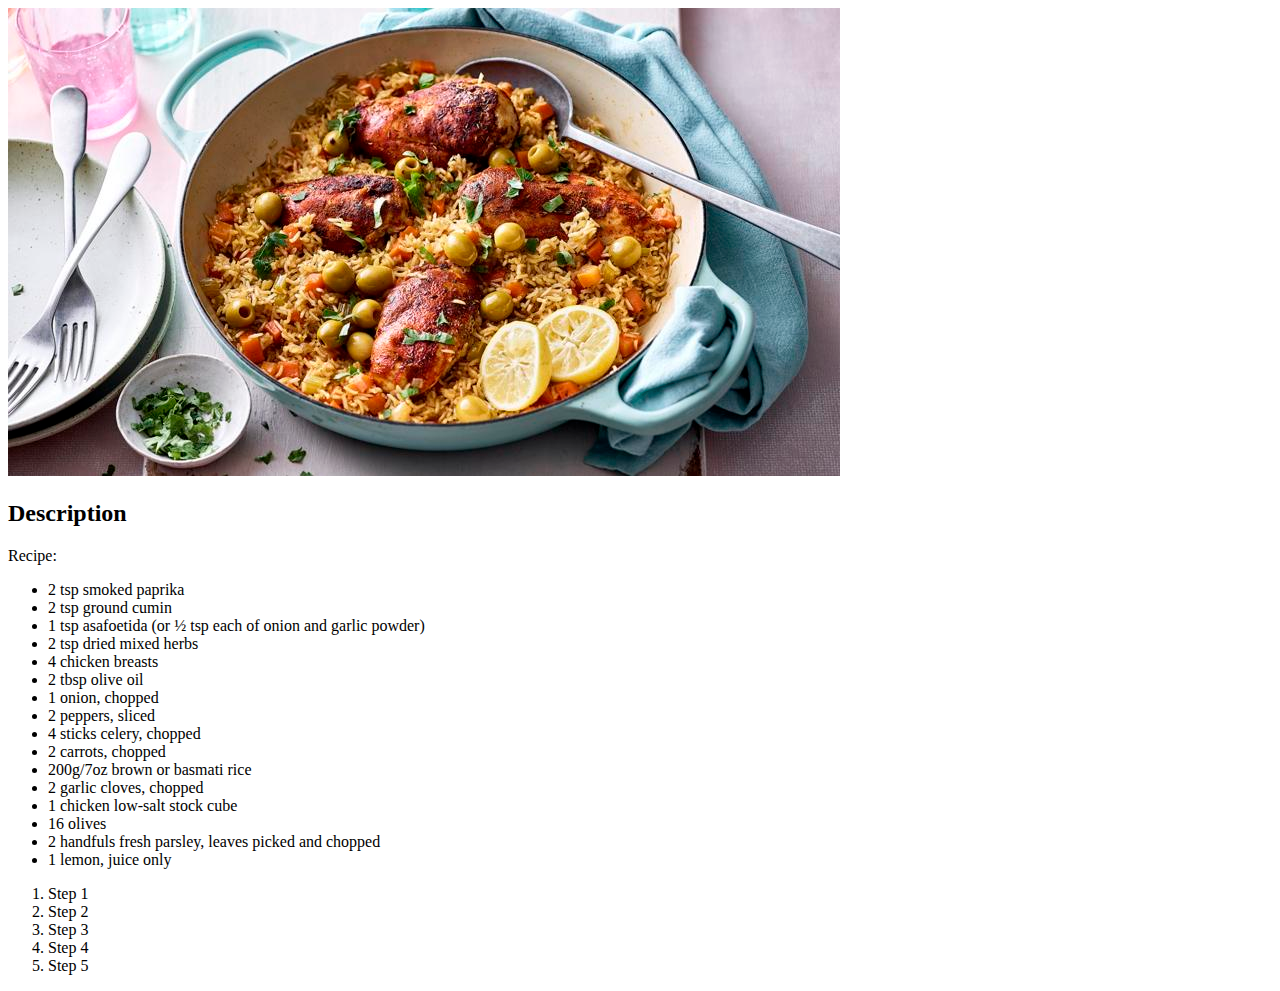
==== recipes/Cajunrice.html @ 94acbdfb "finished basic HTML layout" ====
<!DOCTYPE html>
<html lang="en">
<head>
    <meta charset="UTF-8">
    <meta http-equiv="X-UA-Compatible" content="IE=edge">
    <meta name="viewport" content="width=device-width, initial-scale=1.0">
    <title><h1>Rice-pudding</h1></title>
   
</head>
<body>
    <img src="./Images/Cajunrice.jpg" alt="Rice Pudding">
    <h2>Description</h2>
    <p> Recipe:

        <ul>
            <li>2 tsp smoked paprika</li>
            <li>2 tsp ground cumin</li>
            <li>1 tsp asafoetida (or ½ tsp each of onion and garlic powder)</li>
            <li>2 tsp dried mixed herbs</li>
            <li>4 chicken breasts</li>
            <li>2 tbsp olive oil</li>
            <li>1 onion, chopped</li>
            <li>2 peppers, sliced</li>
            <li>4 sticks celery, chopped</li>
            <li>2 carrots, chopped</li>
            <li>200g/7oz brown or basmati rice</li>
            <li>2 garlic cloves, chopped</li>
            <li>1 chicken low-salt stock cube</li>
            <li>16 olives</li>
            <li>2 handfuls fresh parsley, leaves picked and chopped</li>
            <li>1 lemon, juice only</li>
        </ul>

        <ol>
            <li>Step 1</li>
            <li>Step 2</li>
            <li>Step 3</li>
            <li>Step 4</li>
            <li>Step 5</li>

        </ol>
    </p>

</body>
</html>
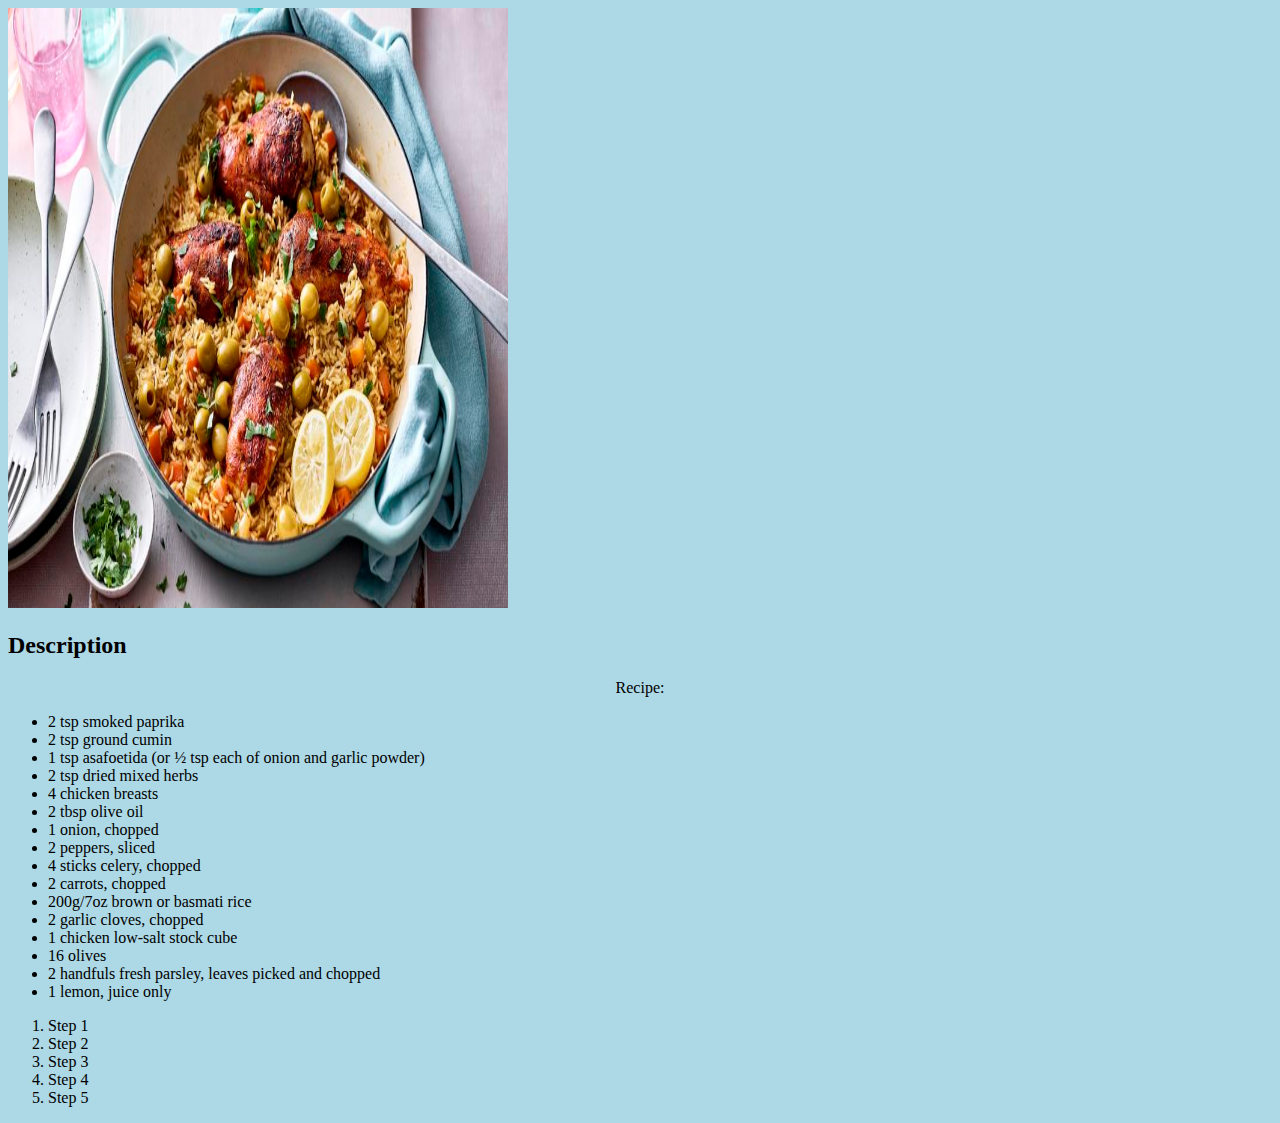
==== commit bda519dd: "First CSS styling" ====
--- a/recipes/Cajunrice.html
+++ b/recipes/Cajunrice.html
@@ -4,11 +4,12 @@
     <meta charset="UTF-8">
     <meta http-equiv="X-UA-Compatible" content="IE=edge">
     <meta name="viewport" content="width=device-width, initial-scale=1.0">
+    <link rel="stylesheet" href="styles.css">
     <title><h1>Rice-pudding</h1></title>
    
 </head>
 <body>
-    <img src="./Images/Cajunrice.jpg" alt="Rice Pudding">
+    <img src="./Images/Cajunrice.jpg" alt="Rice Pudding" style="width:500px;height:600px;">
     <h2>Description</h2>
     <p> Recipe:
 
--- a/recipes/styles.css
+++ b/recipes/styles.css
@@ -0,0 +1,12 @@
+body {
+    background-color: lightblue;
+  }
+
+  head{
+      background-color: aqua;
+  }
+
+  p{
+      text-align: center;
+      color: black;
+  }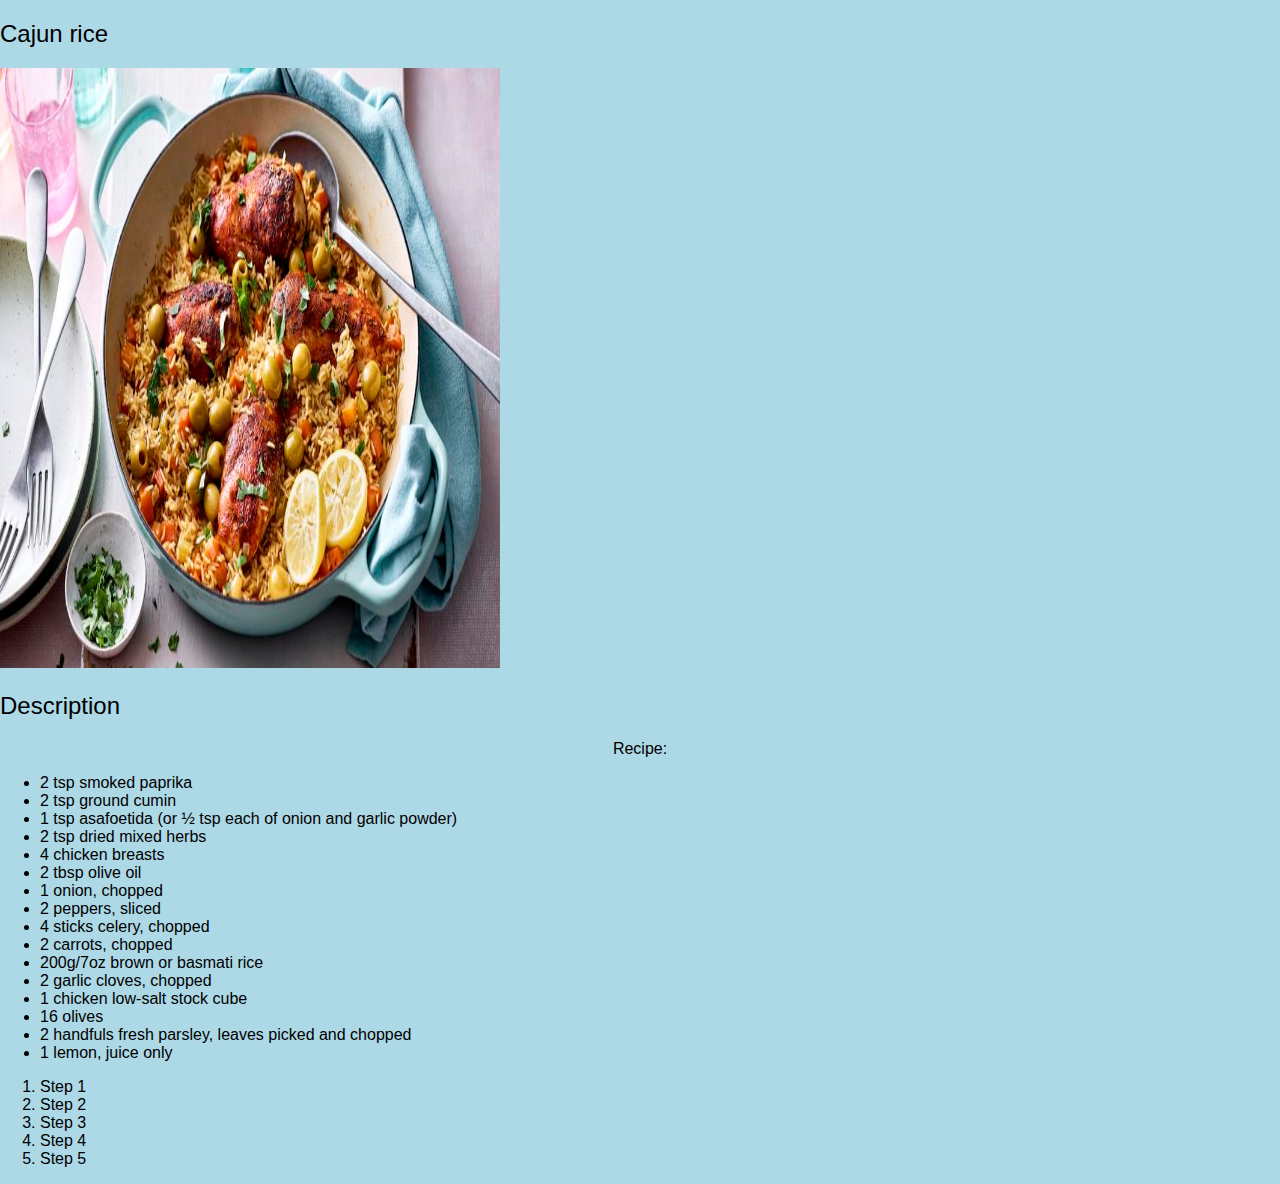
==== commit 3c5bad93: "Fonts" ====
--- a/recipes/Cajunrice.html
+++ b/recipes/Cajunrice.html
@@ -9,6 +9,7 @@
    
 </head>
 <body>
+    <h2>Cajun rice</h2>
     <img src="./Images/Cajunrice.jpg" alt="Rice Pudding" style="width:500px;height:600px;">
     <h2>Description</h2>
     <p> Recipe:
--- a/recipes/styles.css
+++ b/recipes/styles.css
@@ -1,3 +1,23 @@
+html,body {
+    margin: 0px;
+    padding: 0px;
+    border: 0px;
+    left: 0px;
+    top: 0px;
+    }
+    p, li {
+        font: 1em Arial, Helvetica, sans-serif;
+        }
+        h1 {
+        font: 2em Arial, Helvetica, sans-serif;
+        }
+        h2 {
+        font: 1.5em Arial, Helvetica, sans-serif;
+        }
+        h3 {
+        font: 1.25em Arial, Helvetica, sans-serif;
+        }    
+
 body {
     background-color: lightblue;
   }
